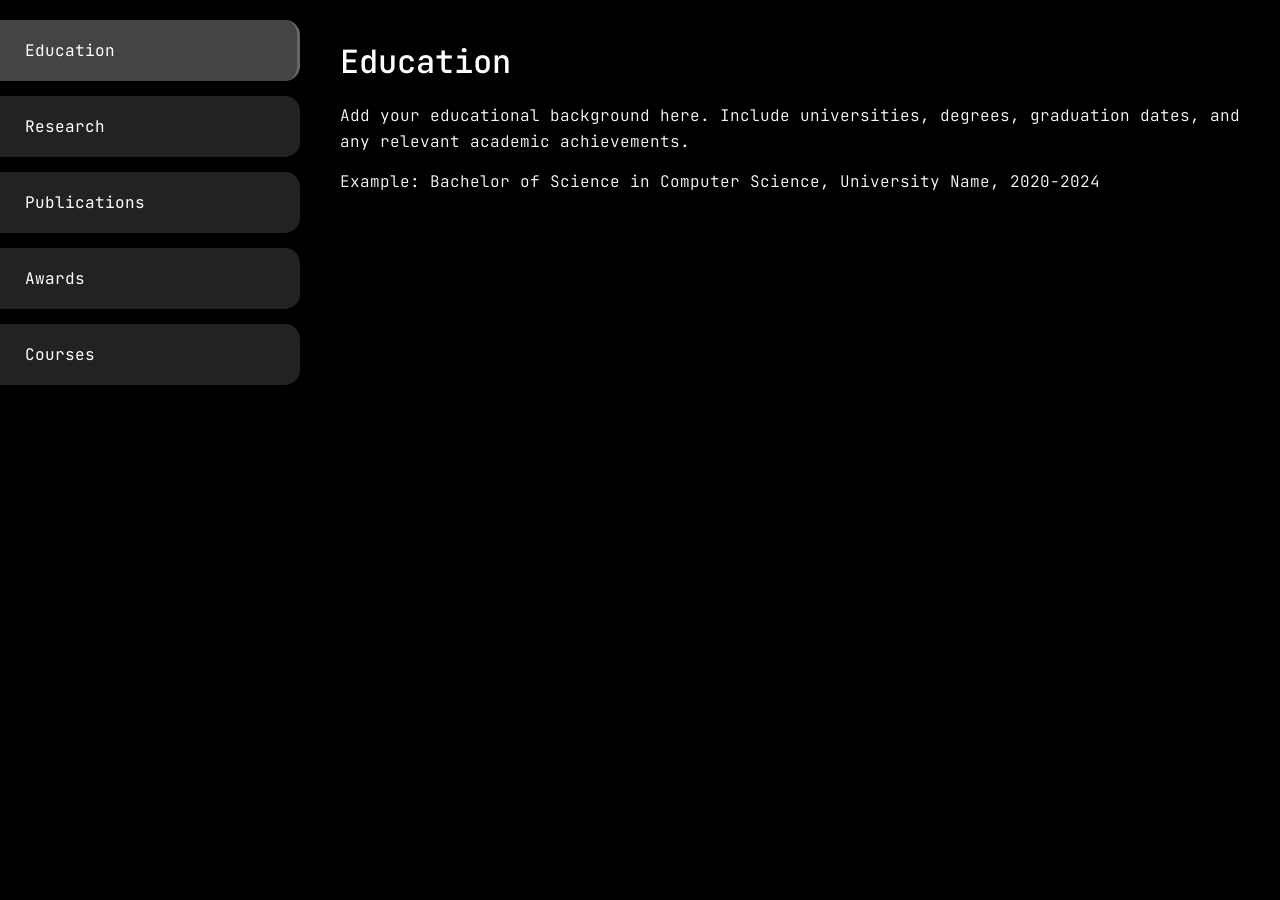
==== academics.html @ 77981997 "First commit, start of porfolio website" ====
<!DOCTYPE html> <!-- Declares this as an HTML5 document -->
<html lang="en"> <!-- Opens the HTML document with English language attribute -->
<head> <!-- Contains metadata about the document -->
    <meta charset="UTF-8"> <!-- Sets character encoding to UTF-8 for proper text display -->
    <meta name="viewport" content="width=device-width, initial-scale=1.0"> <!-- Makes the site responsive on mobile devices -->
    <title>Academics - Victor Cornbert IJnzonides</title> <!-- Sets the browser tab title -->
    <link rel="stylesheet" href="styles.css"> <!-- Links to the external CSS file for styling -->
    <link rel="preconnect" href="https://fonts.googleapis.com"> <!-- Preconnects to Google Fonts for faster loading -->
    <link rel="preconnect" href="https://fonts.gstatic.com" crossorigin> <!-- Preconnects to Google Fonts static content -->
    <link href="https://fonts.googleapis.com/css2?family=JetBrains+Mono:wght@300;400;500;700&display=swap" rel="stylesheet"> <!-- Imports JetBrains Mono font from Google Fonts -->
</head>
<body> <!-- Contains the visible content of the webpage -->
    <div class="page-container"> <!-- Main container for the page layout -->
        <div class="sidebar"> <!-- Left sidebar containing navigation tabs -->
            <div class="tab active" onclick="showContent('education')"> <!-- First tab, active by default, shows education content when clicked -->
                Education
            </div>
            <div class="tab" onclick="showContent('research')"> <!-- Second tab, shows research content when clicked -->
                Research
            </div>
            <div class="tab" onclick="showContent('publications')"> <!-- Third tab, shows publications content when clicked -->
                Publications
            </div>
            <div class="tab" onclick="showContent('awards')"> <!-- Fourth tab, shows awards content when clicked -->
                Awards
            </div>
            <div class="tab" onclick="showContent('courses')"> <!-- Fifth tab, shows courses content when clicked -->
                Courses
            </div>
        </div> <!-- Closes the sidebar -->
        
        <div class="content"> <!-- Main content area where tab content is displayed -->
            <div id="education" class="content-section active"> <!-- Education section, visible by default -->
                <h2>Education</h2> <!-- Section heading -->
                <p>Add your educational background here. Include universities, degrees, graduation dates, and any relevant academic achievements.</p> <!-- Placeholder text for education content -->
                <p>Example: Bachelor of Science in Computer Science, University Name, 2020-2024</p> <!-- Example format for education entries -->
            </div>
            
            <div id="research" class="content-section"> <!-- Research section, hidden by default -->
                <h2>Research</h2> <!-- Section heading -->
                <p>Describe your research projects, methodologies, and findings here.</p> <!-- Placeholder text for research content -->
                <p>Include any ongoing or completed research work, collaborations, and areas of interest.</p> <!-- Additional guidance for research content -->
            </div>
            
            <div id="publications" class="content-section"> <!-- Publications section, hidden by default -->
                <h2>Publications</h2> <!-- Section heading -->
                <p>List your academic publications, papers, and articles here.</p> <!-- Placeholder text for publications content -->
                <p>Include journal articles, conference papers, and any other scholarly work.</p> <!-- Additional guidance for publications content -->
            </div>
            
            <div id="awards" class="content-section"> <!-- Awards section, hidden by default -->
                <h2>Awards & Honors</h2> <!-- Section heading -->
                <p>Showcase your academic awards, scholarships, and honors here.</p> <!-- Placeholder text for awards content -->
                <p>Include dates, awarding institutions, and brief descriptions of achievements.</p> <!-- Additional guidance for awards content -->
            </div>
            
            <div id="courses" class="content-section"> <!-- Courses section, hidden by default -->
                <h2>Relevant Courses</h2> <!-- Section heading -->
                <p>List important courses you've taken that are relevant to your field.</p> <!-- Placeholder text for courses content -->
                <p>Include course names, institutions, and key skills or knowledge gained.</p> <!-- Additional guidance for courses content -->
            </div>
        </div> <!-- Closes the main content area -->
    </div> <!-- Closes the page container -->
    
    <script src="script.js"></script> <!-- Links to the JavaScript file for interactive functionality -->
</body> <!-- Closes the body section -->
</html> <!-- Closes the HTML document -->
---- styles.css ----
/* Reset default browser styles and set base font */
* {
    margin: 0; /* Removes default margin from all elements */
    padding: 0; /* Removes default padding from all elements */
    box-sizing: border-box; /* Makes padding and border included in element's total width and height */
}

/* Set the font family for the entire document */
body {
    font-family: 'JetBrains Mono', monospace; /* Sets JetBrains Mono as the primary font with monospace fallback */
    background-color: black; /* Sets the background color to black */
    color: white; /* Sets the default text color to white */
    height: 100vh; /* Makes the body take up the full viewport height */
    overflow: hidden; /* Prevents scrollbars from appearing */
}

/* Main container that centers content */
.container {
    display: flex; /* Uses flexbox layout */
    justify-content: center; /* Centers content horizontally */
    align-items: center; /* Centers content vertically */
    height: 100vh; /* Takes up full viewport height */
    width: 100vw; /* Takes up full viewport width */
}

/* The central black square with border */
.main-square {
    background-color: black; /* Sets background to black */
    border: 3px solid #333; /* Creates a dark grey border that's 3 pixels thick */
    padding: 60px; /* Adds 60 pixels of space inside the square */
    border-radius: 10px; /* Rounds the corners slightly */
    text-align: center; /* Centers all text inside */
    min-width: 500px; /* Sets minimum width to prevent square from being too small */
    min-height: 400px; /* Sets minimum height to maintain square proportions */
}

/* Styling for the name heading */
.name {
    font-size: 2.5rem; /* Sets font size to 2.5 times the root element size */
    font-weight: 500; /* Sets font weight to medium */
    margin-bottom: 50px; /* Adds 50 pixels of space below the name */
    letter-spacing: 1px; /* Adds 1 pixel of space between letters */
}

/* Container for the three navigation boxes */
.navigation-boxes {
    display: flex; /* Uses flexbox layout */
    justify-content: space-between; /* Distributes boxes evenly with space between them */
    gap: 30px; /* Adds 30 pixels of space between each box */
}

/* Individual navigation box styling */
.nav-box {
    background-color: black; /* Sets background to black */
    border: 2px solid #333; /* Creates a thin dark grey border */
    padding: 30px 20px; /* Adds 30px top/bottom padding and 20px left/right padding */
    text-decoration: none; /* Removes underline from links */
    color: white; /* Sets text color to white */
    border-radius: 8px; /* Rounds the corners */
    transition: all 0.3s ease; /* Smooth transition for hover effects lasting 0.3 seconds */
    flex: 1; /* Makes each box take equal width */
    display: flex; /* Uses flexbox for centering text */
    align-items: center; /* Centers text vertically */
    justify-content: center; /* Centers text horizontally */
    min-height: 80px; /* Sets minimum height for consistent box sizes */
    font-weight: 400; /* Sets normal font weight */
}

/* Hover effect for navigation boxes */
.nav-box:hover {
    transform: scale(1.05); /* Enlarges the box by 5% when hovered */
    border-color: #555; /* Changes border to a lighter grey on hover */
    background-color: #111; /* Slightly lightens the background on hover */
}

/* Styling for content pages (academics, art, me) */
.page-container {
    display: flex; /* Uses flexbox layout */
    height: 100vh; /* Takes up full viewport height */
    background-color: black; /* Sets background to black */
}

/* Left sidebar containing the tabs */
.sidebar {
    width: 300px; /* Sets fixed width for the sidebar */
    background-color: black; /* Sets background to black */
    padding: 20px 0; /* Adds 20px padding top and bottom, no left/right padding */
    overflow-y: auto; /* Allows vertical scrolling if content overflows */
}

/* Individual tab styling */
.tab {
    background-color: #222; /* Sets dark grey background */
    color: white; /* Sets text color to white */
    padding: 20px 25px; /* Adds 20px top/bottom and 25px left/right padding */
    margin-bottom: 15px; /* Adds 15px space below each tab */
    border-radius: 0 15px 15px 0; /* Rounds only the right corners, left side stays flat */
    cursor: pointer; /* Changes cursor to pointer when hovering */
    transition: all 0.3s ease; /* Smooth transition for animations lasting 0.3 seconds */
    border-left: none; /* Removes left border so tab hugs the screen edge */
    font-weight: 400; /* Sets normal font weight */
    user-select: none; /* Prevents text selection when clicking */
}

/* Hover effect for tabs */
.tab:hover {
    transform: scale(1.1); /* Enlarges tab by 10% when hovered */
    background-color: #333; /* Lightens background color on hover */
    margin-right: -10px; /* Extends the tab slightly to the right when enlarged */
}

/* Active tab styling */
.tab.active {
    background-color: #444; /* Sets lighter background for active tab */
    border-right: 3px solid #666; /* Adds right border to indicate active state */
}

/* Main content area */
.content {
    flex: 1; /* Takes up remaining space after sidebar */
    padding: 40px; /* Adds 40px padding on all sides */
    background-color: black; /* Sets background to black */
    overflow-y: auto; /* Allows vertical scrolling if content overflows */
}

/* Content sections (hidden by default) */
.content-section {
    display: none; /* Hides all content sections by default */
    animation: fadeIn 0.5s ease-in; /* Applies fade-in animation when shown */
}

/* Active content section */
.content-section.active {
    display: block; /* Shows the active content section */
}

/* Fade-in animation for content */
@keyframes fadeIn {
    from { opacity: 0; } /* Starts completely transparent */
    to { opacity: 1; } /* Ends completely opaque */
}

/* Heading styles for content sections */
.content h2 {
    font-size: 2rem; /* Sets large font size for headings */
    margin-bottom: 20px; /* Adds space below headings */
    color: white; /* Ensures headings are white */
    font-weight: 500; /* Sets medium font weight */
}

/* Paragraph styles for content */
.content p {
    line-height: 1.6; /* Sets line height for better readability */
    margin-bottom: 15px; /* Adds space below paragraphs */
    color: white; /* Ensures paragraphs are white */
    font-weight: 300; /* Sets light font weight for body text */
}

/* Responsive design for smaller screens */
@media (max-width: 768px) {
    .main-square { /* Adjusts main square for mobile */
        min-width: 90%; /* Makes square responsive to screen width */
        padding: 40px 20px; /* Reduces padding for smaller screens */
    }
    
    .navigation-boxes { /* Adjusts navigation for mobile */
        flex-direction: column; /* Stacks boxes vertically on small screens */
        gap: 20px; /* Reduces gap between boxes */
    }
    
    .name { /* Adjusts name size for mobile */
        font-size: 2rem; /* Reduces font size for smaller screens */
    }
    
    .sidebar { /* Adjusts sidebar for mobile */
        width: 250px; /* Makes sidebar narrower on small screens */
    }
    
    .content { /* Adjusts content padding for mobile */
        padding: 20px; /* Reduces padding for smaller screens */
    }
}
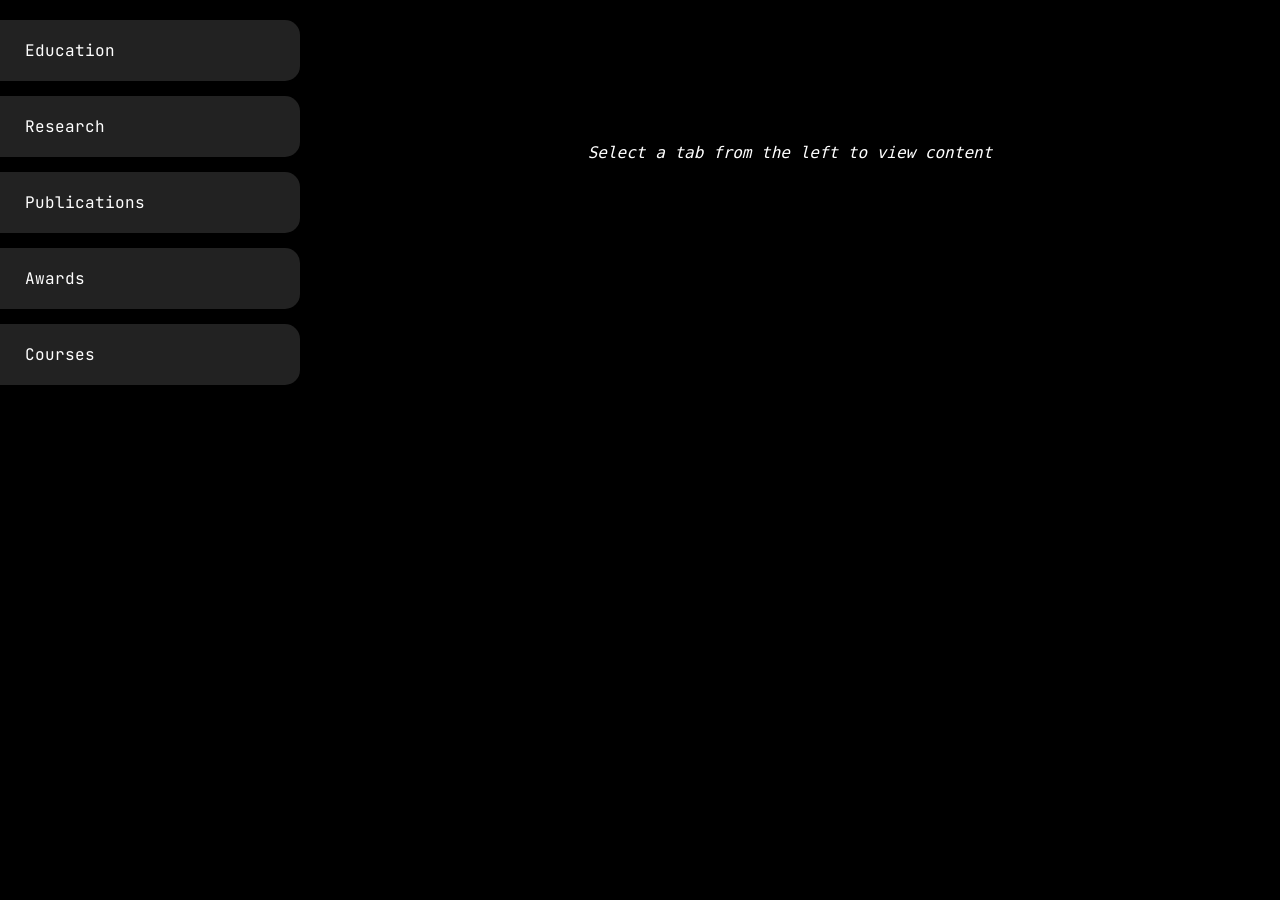
==== commit 9aaf018b: "Changed side tab animation, changed text visible on secondary pages, added possibility for links, im" ====
--- a/academics.html
+++ b/academics.html
@@ -12,7 +12,7 @@
 <body> <!-- Contains the visible content of the webpage -->
     <div class="page-container"> <!-- Main container for the page layout -->
         <div class="sidebar"> <!-- Left sidebar containing navigation tabs -->
-            <div class="tab active" onclick="showContent('education')"> <!-- First tab, active by default, shows education content when clicked -->
+            <div class="tab" onclick="showContent('education')"> <!-- First tab, shows education content when clicked -->
                 Education
             </div>
             <div class="tab" onclick="showContent('research')"> <!-- Second tab, shows research content when clicked -->
@@ -30,34 +30,93 @@
         </div> <!-- Closes the sidebar -->
         
         <div class="content"> <!-- Main content area where tab content is displayed -->
-            <div id="education" class="content-section active"> <!-- Education section, visible by default -->
+            <div class="default-content"> <!-- Default message shown when no tab is selected -->
+                <p>Select a tab from the left to view content</p> <!-- Instructions for user interaction -->
+            </div>
+            
+            <div id="education" class="content-section"> <!-- Education section, hidden by default -->
                 <h2>Education</h2> <!-- Section heading -->
                 <p>Add your educational background here. Include universities, degrees, graduation dates, and any relevant academic achievements.</p> <!-- Placeholder text for education content -->
                 <p>Example: Bachelor of Science in Computer Science, University Name, 2020-2024</p> <!-- Example format for education entries -->
+                
+                <div class="embedded-content"> <!-- Container for embedded content -->
+                    <h3>Useful Resources</h3> <!-- Subheading for embedded content -->
+                    <p>Check out this helpful link: <a href="https://www.google.com/" target="_blank">Google Search</a></p> <!-- Embedded Google link -->
+                    
+                    <img src="https://www.reddit.com/media?url=https%3A%2F%2Fi.redd.it%2Fk9wl9ypumyp31.png" alt="Educational Resource Image" /> <!-- Embedded image from Reddit -->
+                    
+                    <div class="video-container"> <!-- Responsive container for YouTube video -->
+                        <iframe src="https://www.youtube.com/embed/oJZmO5mByVY" title="Educational Video" allowfullscreen></iframe> <!-- Embedded YouTube video -->
+                    </div>
+                </div>
             </div>
             
             <div id="research" class="content-section"> <!-- Research section, hidden by default -->
                 <h2>Research</h2> <!-- Section heading -->
                 <p>Describe your research projects, methodologies, and findings here.</p> <!-- Placeholder text for research content -->
                 <p>Include any ongoing or completed research work, collaborations, and areas of interest.</p> <!-- Additional guidance for research content -->
+                
+                <div class="embedded-content"> <!-- Container for embedded content -->
+                    <h3>Research Resources</h3> <!-- Subheading for embedded content -->
+                    <p>Useful research tool: <a href="https://www.google.com/" target="_blank">Google Search</a></p> <!-- Embedded Google link -->
+                    
+                    <img src="https://www.reddit.com/media?url=https%3A%2F%2Fi.redd.it%2Fk9wl9ypumyp31.png" alt="Research Resource Image" /> <!-- Embedded image from Reddit -->
+                    
+                    <div class="video-container"> <!-- Responsive container for YouTube video -->
+                        <iframe src="https://www.youtube.com/embed/oJZmO5mByVY" title="Research Video" allowfullscreen></iframe> <!-- Embedded YouTube video -->
+                    </div>
+                </div>
             </div>
             
             <div id="publications" class="content-section"> <!-- Publications section, hidden by default -->
                 <h2>Publications</h2> <!-- Section heading -->
                 <p>List your academic publications, papers, and articles here.</p> <!-- Placeholder text for publications content -->
                 <p>Include journal articles, conference papers, and any other scholarly work.</p> <!-- Additional guidance for publications content -->
+                
+                <div class="embedded-content"> <!-- Container for embedded content -->
+                    <h3>Publication Resources</h3> <!-- Subheading for embedded content -->
+                    <p>Search for publications: <a href="https://www.google.com/" target="_blank">Google Search</a></p> <!-- Embedded Google link -->
+                    
+                    <img src="https://www.reddit.com/media?url=https%3A%2F%2Fi.redd.it%2Fk9wl9ypumyp31.png" alt="Publication Resource Image" /> <!-- Embedded image from Reddit -->
+                    
+                    <div class="video-container"> <!-- Responsive container for YouTube video -->
+                        <iframe src="https://www.youtube.com/embed/oJZmO5mByVY" title="Publication Video" allowfullscreen></iframe> <!-- Embedded YouTube video -->
+                    </div>
+                </div>
             </div>
             
             <div id="awards" class="content-section"> <!-- Awards section, hidden by default -->
                 <h2>Awards & Honors</h2> <!-- Section heading -->
                 <p>Showcase your academic awards, scholarships, and honors here.</p> <!-- Placeholder text for awards content -->
                 <p>Include dates, awarding institutions, and brief descriptions of achievements.</p> <!-- Additional guidance for awards content -->
+                
+                <div class="embedded-content"> <!-- Container for embedded content -->
+                    <h3>Award Resources</h3> <!-- Subheading for embedded content -->
+                    <p>Find award opportunities: <a href="https://www.google.com/" target="_blank">Google Search</a></p> <!-- Embedded Google link -->
+                    
+                    <img src="https://www.reddit.com/media?url=https%3A%2F%2Fi.redd.it%2Fk9wl9ypumyp31.png" alt="Award Resource Image" /> <!-- Embedded image from Reddit -->
+                    
+                    <div class="video-container"> <!-- Responsive container for YouTube video -->
+                        <iframe src="https://www.youtube.com/embed/oJZmO5mByVY" title="Award Video" allowfullscreen></iframe> <!-- Embedded YouTube video -->
+                    </div>
+                </div>
             </div>
             
             <div id="courses" class="content-section"> <!-- Courses section, hidden by default -->
                 <h2>Relevant Courses</h2> <!-- Section heading -->
                 <p>List important courses you've taken that are relevant to your field.</p> <!-- Placeholder text for courses content -->
                 <p>Include course names, institutions, and key skills or knowledge gained.</p> <!-- Additional guidance for courses content -->
+                
+                <div class="embedded-content"> <!-- Container for embedded content -->
+                    <h3>Course Resources</h3> <!-- Subheading for embedded content -->
+                    <p>Find online courses: <a href="https://www.google.com/" target="_blank">Google Search</a></p> <!-- Embedded Google link -->
+                    
+                    <img src="https://www.reddit.com/media?url=https%3A%2F%2Fi.redd.it%2Fk9wl9ypumyp31.png" alt="Course Resource Image" /> <!-- Embedded image from Reddit -->
+                    
+                    <div class="video-container"> <!-- Responsive container for YouTube video -->
+                        <iframe src="https://www.youtube.com/embed/oJZmO5mByVY" title="Course Video" allowfullscreen></iframe> <!-- Embedded YouTube video -->
+                    </div>
+                </div>
             </div>
         </div> <!-- Closes the main content area -->
     </div> <!-- Closes the page container -->
--- a/styles.css
+++ b/styles.css
@@ -68,7 +68,7 @@
 
 /* Hover effect for navigation boxes */
 .nav-box:hover {
-    transform: scale(1.05); /* Enlarges the box by 5% when hovered */
+    transform: scale(1.1); /* Enlarges the box by 10% when hovered */
     border-color: #555; /* Changes border to a lighter grey on hover */
     background-color: #111; /* Slightly lightens the background on hover */
 }
@@ -106,7 +106,10 @@
 .tab:hover {
     transform: scale(1.1); /* Enlarges tab by 10% when hovered */
     background-color: #333; /* Lightens background color on hover */
-    margin-right: -10px; /* Extends the tab slightly to the right when enlarged */
+    transform-origin: left center; /* Sets the scaling origin to prevent cutoff */
+    margin-right: -30px; /* Extends the tab to the right to accommodate full enlargement */
+    z-index: 10; /* Brings hovered tab above others to prevent overlap issues */
+    position: relative; /* Enables z-index positioning */
 }
 
 /* Active tab styling */
@@ -132,6 +135,21 @@
 /* Active content section */
 .content-section.active {
     display: block; /* Shows the active content section */
+}
+
+/* Default message when no tab is selected */
+.default-content {
+    display: block; /* Shows the default message */
+    text-align: center; /* Centers the default message */
+    color: #666; /* Sets a dimmed color for the default message */
+    font-style: italic; /* Makes the default message italic */
+    margin-top: 100px; /* Adds space from the top */
+}
+
+/* Hide default content when any tab is active */
+.content-section.active ~ .default-content,
+.content-section.active + .default-content {
+    display: none; /* Hides default content when a tab is selected */
 }
 
 /* Fade-in animation for content */
@@ -179,4 +197,64 @@
     .content { /* Adjusts content padding for mobile */
         padding: 20px; /* Reduces padding for smaller screens */
     }
+}
+/
+* Styling for embedded content */
+.embedded-content {
+    margin: 30px 0; /* Adds vertical spacing around embedded content */
+    padding: 20px; /* Adds padding inside the content area */
+    border: 1px solid #333; /* Adds a subtle border around embedded content */
+    border-radius: 8px; /* Rounds the corners */
+    background-color: #111; /* Slightly lighter background for embedded content */
+}
+
+/* Styling for embedded links */
+.embedded-content a {
+    color: #4a9eff; /* Sets link color to a light blue */
+    text-decoration: none; /* Removes underline from links */
+    font-weight: 400; /* Sets normal font weight */
+    transition: color 0.3s ease; /* Smooth color transition on hover */
+}
+
+/* Hover effect for embedded links */
+.embedded-content a:hover {
+    color: #66b3ff; /* Lightens link color on hover */
+    text-decoration: underline; /* Adds underline on hover */
+}
+
+/* Styling for embedded images */
+.embedded-content img {
+    max-width: 100%; /* Makes images responsive */
+    height: auto; /* Maintains aspect ratio */
+    border-radius: 5px; /* Slightly rounds image corners */
+    margin: 15px 0; /* Adds vertical spacing around images */
+    display: block; /* Makes images block elements */
+}
+
+/* Styling for YouTube video embeds */
+.embedded-content iframe {
+    width: 100%; /* Makes video responsive */
+    height: 315px; /* Sets standard YouTube embed height */
+    border: none; /* Removes default iframe border */
+    border-radius: 8px; /* Rounds video corners */
+    margin: 15px 0; /* Adds vertical spacing around videos */
+}
+
+/* Responsive video container */
+.video-container {
+    position: relative; /* Enables responsive positioning */
+    padding-bottom: 56.25%; /* 16:9 aspect ratio */
+    height: 0; /* Sets height to 0 for responsive behavior */
+    overflow: hidden; /* Hides overflow content */
+    margin: 15px 0; /* Adds vertical spacing */
+}
+
+/* Responsive video iframe */
+.video-container iframe {
+    position: absolute; /* Positions video absolutely within container */
+    top: 0; /* Aligns to top */
+    left: 0; /* Aligns to left */
+    width: 100%; /* Takes full container width */
+    height: 100%; /* Takes full container height */
+    margin: 0; /* Removes margin for absolute positioning */
 }
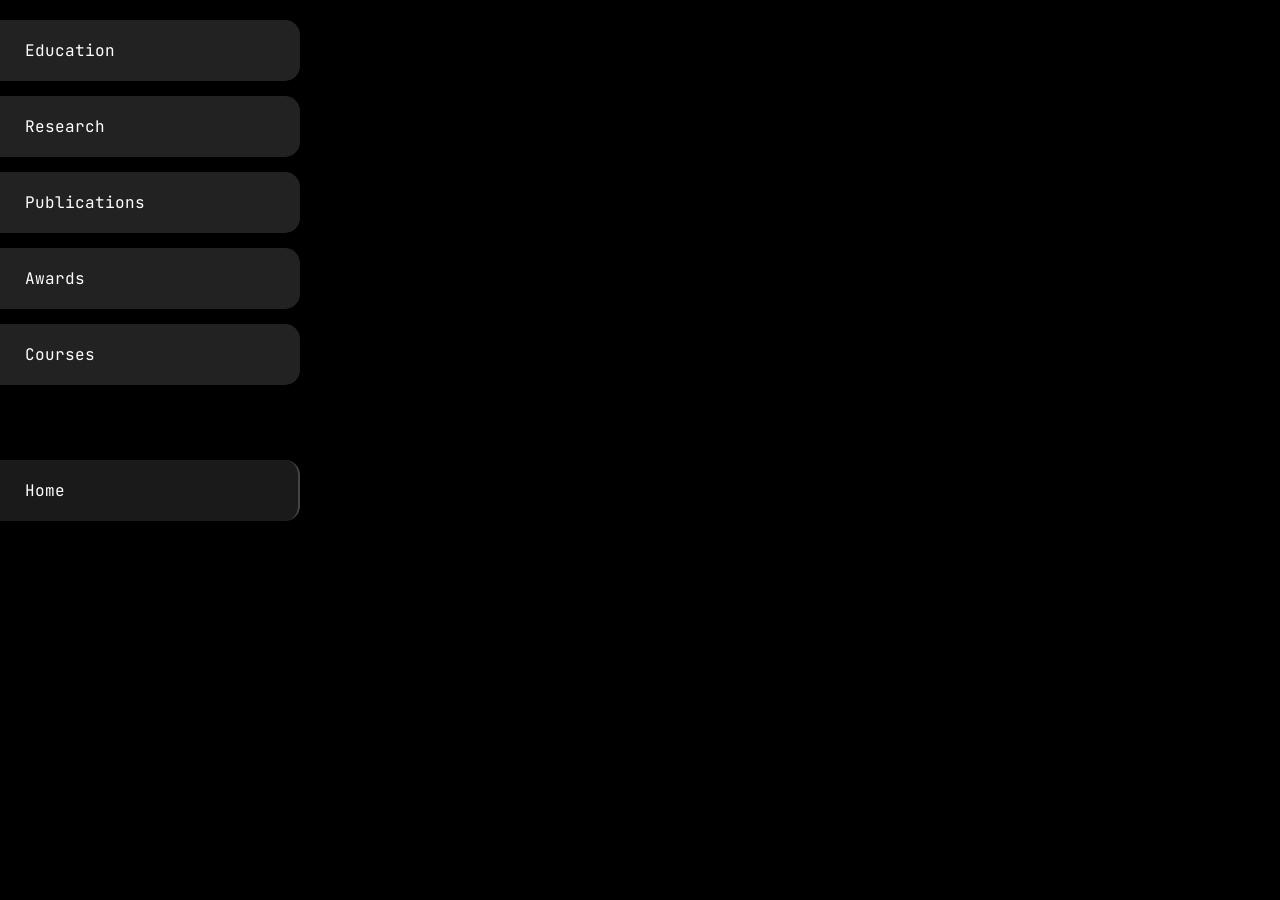
==== commit c9b09bac: "Changed tab interaction, some stylistic elements, and added text with the neccesary possible element" ====
--- a/academics.html
+++ b/academics.html
@@ -27,11 +27,13 @@
             <div class="tab" onclick="showContent('courses')"> <!-- Fifth tab, shows courses content when clicked -->
                 Courses
             </div>
+            <div class="tab home-tab" onclick="window.location.href='index.html'"> <!-- Home tab, takes user back to main page -->
+                Home
+            </div>
         </div> <!-- Closes the sidebar -->
         
         <div class="content"> <!-- Main content area where tab content is displayed -->
             <div class="default-content"> <!-- Default message shown when no tab is selected -->
-                <p>Select a tab from the left to view content</p> <!-- Instructions for user interaction -->
             </div>
             
             <div id="education" class="content-section"> <!-- Education section, hidden by default -->
--- a/styles.css
+++ b/styles.css
@@ -1,260 +1,470 @@
 /* Reset default browser styles and set base font */
 * {
-    margin: 0; /* Removes default margin from all elements */
-    padding: 0; /* Removes default padding from all elements */
-    box-sizing: border-box; /* Makes padding and border included in element's total width and height */
+    margin: 0;
+    /* Removes default margin from all elements */
+    padding: 0;
+    /* Removes default padding from all elements */
+    box-sizing: border-box;
+    /* Makes padding and border included in element's total width and height */
 }
 
 /* Set the font family for the entire document */
 body {
-    font-family: 'JetBrains Mono', monospace; /* Sets JetBrains Mono as the primary font with monospace fallback */
-    background-color: black; /* Sets the background color to black */
-    color: white; /* Sets the default text color to white */
-    height: 100vh; /* Makes the body take up the full viewport height */
-    overflow: hidden; /* Prevents scrollbars from appearing */
+    font-family: 'JetBrains Mono', monospace;
+    /* Sets JetBrains Mono as the primary font with monospace fallback */
+    background-color: black;
+    /* Sets the background color to black */
+    color: white;
+    /* Sets the default text color to white */
+    height: 100vh;
+    /* Makes the body take up the full viewport height */
+    overflow: hidden;
+    /* Prevents scrollbars from appearing */
 }
 
 /* Main container that centers content */
 .container {
-    display: flex; /* Uses flexbox layout */
-    justify-content: center; /* Centers content horizontally */
-    align-items: center; /* Centers content vertically */
-    height: 100vh; /* Takes up full viewport height */
-    width: 100vw; /* Takes up full viewport width */
+    display: flex;
+    /* Uses flexbox layout */
+    justify-content: center;
+    /* Centers content horizontally */
+    align-items: center;
+    /* Centers content vertically */
+    height: 100vh;
+    /* Takes up full viewport height */
+    width: 100vw;
+    /* Takes up full viewport width */
 }
 
 /* The central black square with border */
 .main-square {
-    background-color: black; /* Sets background to black */
-    border: 3px solid #333; /* Creates a dark grey border that's 3 pixels thick */
-    padding: 60px; /* Adds 60 pixels of space inside the square */
-    border-radius: 10px; /* Rounds the corners slightly */
-    text-align: center; /* Centers all text inside */
-    min-width: 500px; /* Sets minimum width to prevent square from being too small */
-    min-height: 400px; /* Sets minimum height to maintain square proportions */
+    background-color: black;
+    /* Sets background to black */
+    border: 12px solid #222;
+    /* Creates a very thick darker grey border that's 12 pixels thick */
+    padding: 60px;
+    /* Adds 60 pixels of space inside the square */
+    border-radius: 0;
+    /* Removes rounded corners for sharp 90-degree edges */
+    text-align: center;
+    /* Centers all text inside */
+    min-width: 500px;
+    /* Sets minimum width to prevent square from being too small */
+    min-height: 400px;
+    /* Sets minimum height to maintain square proportions */
+    display: flex;
+    /* Uses flexbox layout for better vertical centering */
+    flex-direction: column;
+    /* Stacks content vertically */
+    justify-content: center;
+    /* Centers content vertically within the box */
+    align-items: center;
+    /* Centers content horizontally within the box */
 }
 
 /* Styling for the name heading */
 .name {
-    font-size: 2.5rem; /* Sets font size to 2.5 times the root element size */
-    font-weight: 500; /* Sets font weight to medium */
-    margin-bottom: 50px; /* Adds 50 pixels of space below the name */
-    letter-spacing: 1px; /* Adds 1 pixel of space between letters */
+    font-size: 2.5rem;
+    /* Sets font size to 2.5 times the root element size */
+    font-weight: 500;
+    /* Sets font weight to medium */
+    margin-bottom: 50px;
+    /* Adds 50 pixels of space below the name */
+    letter-spacing: 1px;
+    /* Adds 1 pixel of space between letters */
 }
 
 /* Container for the three navigation boxes */
 .navigation-boxes {
-    display: flex; /* Uses flexbox layout */
-    justify-content: space-between; /* Distributes boxes evenly with space between them */
-    gap: 30px; /* Adds 30 pixels of space between each box */
+    display: flex;
+    /* Uses flexbox layout */
+    justify-content: space-between;
+    /* Distributes boxes evenly with space between them */
+    gap: 30px;
+    /* Adds 30 pixels of space between each box */
 }
 
 /* Individual navigation box styling */
 .nav-box {
-    background-color: black; /* Sets background to black */
-    border: 2px solid #333; /* Creates a thin dark grey border */
-    padding: 30px 20px; /* Adds 30px top/bottom padding and 20px left/right padding */
-    text-decoration: none; /* Removes underline from links */
-    color: white; /* Sets text color to white */
-    border-radius: 8px; /* Rounds the corners */
-    transition: all 0.3s ease; /* Smooth transition for hover effects lasting 0.3 seconds */
-    flex: 1; /* Makes each box take equal width */
-    display: flex; /* Uses flexbox for centering text */
-    align-items: center; /* Centers text vertically */
-    justify-content: center; /* Centers text horizontally */
-    min-height: 80px; /* Sets minimum height for consistent box sizes */
-    font-weight: 400; /* Sets normal font weight */
+    background-color: black;
+    /* Sets background to black */
+    border: 2px solid #222;
+    /* Creates a thin darker grey border */
+    padding: 30px 20px;
+    /* Adds 30px top/bottom padding and 20px left/right padding */
+    text-decoration: none;
+    /* Removes underline from links */
+    color: white;
+    /* Sets text color to white */
+    border-radius: 0;
+    /* Removes rounded corners for sharp 90-degree edges */
+    transition: all 0.3s ease;
+    /* Smooth transition for hover effects lasting 0.3 seconds */
+    flex: 1;
+    /* Makes each box take equal width */
+    display: flex;
+    /* Uses flexbox for centering text */
+    align-items: center;
+    /* Centers text vertically */
+    justify-content: center;
+    /* Centers text horizontally */
+    min-height: 80px;
+    /* Sets minimum height for consistent box sizes */
+    min-width: 120px;
+    /* Sets minimum width to ensure all boxes are the same size */
+    font-weight: 400;
+    /* Sets normal font weight */
 }
 
 /* Hover effect for navigation boxes */
 .nav-box:hover {
-    transform: scale(1.1); /* Enlarges the box by 10% when hovered */
-    border-color: #555; /* Changes border to a lighter grey on hover */
-    background-color: #111; /* Slightly lightens the background on hover */
+    transform: scale(1.1);
+    /* Enlarges the box by 10% when hovered */
+    border-color: #444;
+    /* Changes border to a lighter grey on hover */
+    background-color: #111;
+    /* Slightly lightens the background on hover */
 }
 
 /* Styling for content pages (academics, art, me) */
 .page-container {
-    display: flex; /* Uses flexbox layout */
-    height: 100vh; /* Takes up full viewport height */
-    background-color: black; /* Sets background to black */
+    display: flex;
+    /* Uses flexbox layout */
+    height: 100vh;
+    /* Takes up full viewport height */
+    background-color: black;
+    /* Sets background to black */
+    overflow: hidden;
+    /* Prevents page-level scrollbars */
+    position: relative;
+    /* Enables proper positioning for child elements */
 }
 
 /* Left sidebar containing the tabs */
 .sidebar {
-    width: 300px; /* Sets fixed width for the sidebar */
-    background-color: black; /* Sets background to black */
-    padding: 20px 0; /* Adds 20px padding top and bottom, no left/right padding */
-    overflow-y: auto; /* Allows vertical scrolling if content overflows */
+    width: 300px;
+    /* Sets fixed width for the sidebar */
+    background-color: black;
+    /* Sets background to black */
+    padding: 20px 0 20px 0;
+    /* Adds 20px padding top and bottom, no left/right padding */
+    overflow: visible;
+    /* Allows tabs to extend beyond sidebar boundaries when hovered */
+    display: flex;
+    /* Uses flexbox layout for better tab positioning */
+    flex-direction: column;
+    /* Stacks tabs vertically */
+    position: relative;
+    /* Enables positioning for overflow handling */
 }
 
 /* Individual tab styling */
 .tab {
-    background-color: #222; /* Sets dark grey background */
-    color: white; /* Sets text color to white */
-    padding: 20px 25px; /* Adds 20px top/bottom and 25px left/right padding */
-    margin-bottom: 15px; /* Adds 15px space below each tab */
-    border-radius: 0 15px 15px 0; /* Rounds only the right corners, left side stays flat */
-    cursor: pointer; /* Changes cursor to pointer when hovering */
-    transition: all 0.3s ease; /* Smooth transition for animations lasting 0.3 seconds */
-    border-left: none; /* Removes left border so tab hugs the screen edge */
-    font-weight: 400; /* Sets normal font weight */
-    user-select: none; /* Prevents text selection when clicking */
+    background-color: #222;
+    /* Sets dark grey background */
+    color: white;
+    /* Sets text color to white */
+    padding: 20px 25px;
+    /* Adds 20px top/bottom and 25px left/right padding */
+    margin-bottom: 15px;
+    /* Adds 15px space below each tab */
+    border-radius: 0 15px 15px 0;
+    /* Rounds only the right corners, left side stays flat */
+    cursor: pointer;
+    /* Changes cursor to pointer when hovering */
+    transition: all 0.4s cubic-bezier(0.25, 0.46, 0.45, 0.94);
+    /* Smooth transition with custom easing */
+    border-left: none;
+    /* Removes left border so tab hugs the screen edge */
+    font-weight: 400;
+    /* Sets normal font weight */
+    user-select: none;
+    /* Prevents text selection when clicking */
+    position: relative;
+    /* Enables positioning for z-index */
+    transform-origin: left center;
+    /* Sets scaling origin to left center to preserve rounded edges */
 }
 
 /* Hover effect for tabs */
 .tab:hover {
-    transform: scale(1.1); /* Enlarges tab by 10% when hovered */
-    background-color: #333; /* Lightens background color on hover */
-    transform-origin: left center; /* Sets the scaling origin to prevent cutoff */
-    margin-right: -30px; /* Extends the tab to the right to accommodate full enlargement */
-    z-index: 10; /* Brings hovered tab above others to prevent overlap issues */
-    position: relative; /* Enables z-index positioning */
+    transform: scaleX(1.25) scaleY(1.5);
+    /* Enlarges tab width by 25% and height by 50% when hovered */
+    background-color: #333;
+    /* Lightens background color on hover */
+    z-index: 10;
+    /* Brings hovered tab above others to prevent overlap issues */
+    padding-left: 40px;
+    /* Moves text further to the right when hovered */
 }
 
 /* Active tab styling */
 .tab.active {
-    background-color: #444; /* Sets lighter background for active tab */
-    border-right: 3px solid #666; /* Adds right border to indicate active state */
+    background-color: #444;
+    /* Sets lighter background for active tab */
+    border-right: 3px solid #666;
+    /* Adds right border to indicate active state */
 }
 
 /* Main content area */
 .content {
-    flex: 1; /* Takes up remaining space after sidebar */
-    padding: 40px; /* Adds 40px padding on all sides */
-    background-color: black; /* Sets background to black */
-    overflow-y: auto; /* Allows vertical scrolling if content overflows */
+    flex: 1;
+    /* Takes up remaining space after sidebar */
+    padding: 40px;
+    /* Adds 40px padding on all sides */
+    background-color: black;
+    /* Sets background to black */
+    overflow-y: auto;
+    /* Allows vertical scrolling if content overflows */
+    overflow-x: hidden;
+    /* Prevents horizontal scrolling */
+    position: relative;
+    /* Enables proper positioning */
 }
 
 /* Content sections (hidden by default) */
 .content-section {
-    display: none; /* Hides all content sections by default */
-    animation: fadeIn 0.5s ease-in; /* Applies fade-in animation when shown */
+    display: none;
+    /* Hides all content sections by default */
+    animation: fadeIn 0.5s ease-in;
+    /* Applies fade-in animation when shown */
 }
 
 /* Active content section */
 .content-section.active {
-    display: block; /* Shows the active content section */
+    display: block;
+    /* Shows the active content section */
 }
 
 /* Default message when no tab is selected */
 .default-content {
-    display: block; /* Shows the default message */
-    text-align: center; /* Centers the default message */
-    color: #666; /* Sets a dimmed color for the default message */
-    font-style: italic; /* Makes the default message italic */
-    margin-top: 100px; /* Adds space from the top */
+    display: block;
+    /* Shows the default message */
+    text-align: center;
+    /* Centers the default message */
+    color: #666;
+    /* Sets a dimmed color for the default message */
+    font-style: italic;
+    /* Makes the default message italic */
+    margin-top: 100px;
+    /* Adds space from the top */
 }
 
 /* Hide default content when any tab is active */
-.content-section.active ~ .default-content,
-.content-section.active + .default-content {
-    display: none; /* Hides default content when a tab is selected */
+.content-section.active~.default-content,
+.content-section.active+.default-content {
+    display: none;
+    /* Hides default content when a tab is selected */
 }
 
 /* Fade-in animation for content */
 @keyframes fadeIn {
-    from { opacity: 0; } /* Starts completely transparent */
-    to { opacity: 1; } /* Ends completely opaque */
+    from {
+        opacity: 0;
+    }
+
+    /* Starts completely transparent */
+    to {
+        opacity: 1;
+    }
+
+    /* Ends completely opaque */
 }
 
 /* Heading styles for content sections */
 .content h2 {
-    font-size: 2rem; /* Sets large font size for headings */
-    margin-bottom: 20px; /* Adds space below headings */
-    color: white; /* Ensures headings are white */
-    font-weight: 500; /* Sets medium font weight */
+    font-size: 2rem;
+    /* Sets large font size for headings */
+    margin-bottom: 20px;
+    /* Adds space below headings */
+    color: white;
+    /* Ensures headings are white */
+    font-weight: 500;
+    /* Sets medium font weight */
 }
 
 /* Paragraph styles for content */
 .content p {
-    line-height: 1.6; /* Sets line height for better readability */
-    margin-bottom: 15px; /* Adds space below paragraphs */
-    color: white; /* Ensures paragraphs are white */
-    font-weight: 300; /* Sets light font weight for body text */
+    line-height: 1.6;
+    /* Sets line height for better readability */
+    margin-bottom: 15px;
+    /* Adds space below paragraphs */
+    color: white;
+    /* Ensures paragraphs are white */
+    font-weight: 300;
+    /* Sets light font weight for body text */
 }
 
 /* Responsive design for smaller screens */
 @media (max-width: 768px) {
-    .main-square { /* Adjusts main square for mobile */
-        min-width: 90%; /* Makes square responsive to screen width */
-        padding: 40px 20px; /* Reduces padding for smaller screens */
-    }
-    
-    .navigation-boxes { /* Adjusts navigation for mobile */
-        flex-direction: column; /* Stacks boxes vertically on small screens */
-        gap: 20px; /* Reduces gap between boxes */
-    }
-    
-    .name { /* Adjusts name size for mobile */
-        font-size: 2rem; /* Reduces font size for smaller screens */
-    }
-    
-    .sidebar { /* Adjusts sidebar for mobile */
-        width: 250px; /* Makes sidebar narrower on small screens */
-    }
-    
-    .content { /* Adjusts content padding for mobile */
-        padding: 20px; /* Reduces padding for smaller screens */
-    }
-}
-/
-* Styling for embedded content */
+    .main-square {
+        /* Adjusts main square for mobile */
+        min-width: 90%;
+        /* Makes square responsive to screen width */
+        padding: 40px 20px;
+        /* Reduces padding for smaller screens */
+    }
+
+    .navigation-boxes {
+        /* Adjusts navigation for mobile */
+        flex-direction: column;
+        /* Stacks boxes vertically on small screens */
+        gap: 20px;
+        /* Reduces gap between boxes */
+    }
+
+    .name {
+        /* Adjusts name size for mobile */
+        font-size: 2rem;
+        /* Reduces font size for smaller screens */
+    }
+
+    .sidebar {
+        /* Adjusts sidebar for mobile */
+        width: 250px;
+        /* Makes sidebar narrower on small screens */
+    }
+
+    .content {
+        /* Adjusts content padding for mobile */
+        padding: 20px;
+        /* Reduces padding for smaller screens */
+    }
+}
+
+/* Styling for embedded content */
 .embedded-content {
-    margin: 30px 0; /* Adds vertical spacing around embedded content */
-    padding: 20px; /* Adds padding inside the content area */
-    border: 1px solid #333; /* Adds a subtle border around embedded content */
-    border-radius: 8px; /* Rounds the corners */
-    background-color: #111; /* Slightly lighter background for embedded content */
+    margin: 30px 0;
+    /* Adds vertical spacing around embedded content */
+    padding: 20px;
+    /* Adds padding inside the content area */
+    border: 1px solid #333;
+    /* Adds a subtle border around embedded content */
+    border-radius: 8px;
+    /* Rounds the corners */
+    background-color: #111;
+    /* Slightly lighter background for embedded content */
 }
 
 /* Styling for embedded links */
 .embedded-content a {
-    color: #4a9eff; /* Sets link color to a light blue */
-    text-decoration: none; /* Removes underline from links */
-    font-weight: 400; /* Sets normal font weight */
-    transition: color 0.3s ease; /* Smooth color transition on hover */
+    color: #4a9eff;
+    /* Sets link color to a light blue */
+    text-decoration: none;
+    /* Removes underline from links */
+    font-weight: 400;
+    /* Sets normal font weight */
+    transition: color 0.3s ease;
+    /* Smooth color transition on hover */
 }
 
 /* Hover effect for embedded links */
 .embedded-content a:hover {
-    color: #66b3ff; /* Lightens link color on hover */
-    text-decoration: underline; /* Adds underline on hover */
+    color: #66b3ff;
+    /* Lightens link color on hover */
+    text-decoration: underline;
+    /* Adds underline on hover */
 }
 
 /* Styling for embedded images */
 .embedded-content img {
-    max-width: 100%; /* Makes images responsive */
-    height: auto; /* Maintains aspect ratio */
-    border-radius: 5px; /* Slightly rounds image corners */
-    margin: 15px 0; /* Adds vertical spacing around images */
-    display: block; /* Makes images block elements */
+    max-width: 100%;
+    /* Makes images responsive */
+    height: auto;
+    /* Maintains aspect ratio */
+    border-radius: 5px;
+    /* Slightly rounds image corners */
+    margin: 15px 0;
+    /* Adds vertical spacing around images */
+    display: block;
+    /* Makes images block elements */
 }
 
 /* Styling for YouTube video embeds */
 .embedded-content iframe {
-    width: 100%; /* Makes video responsive */
-    height: 315px; /* Sets standard YouTube embed height */
-    border: none; /* Removes default iframe border */
-    border-radius: 8px; /* Rounds video corners */
-    margin: 15px 0; /* Adds vertical spacing around videos */
+    width: 100%;
+    /* Makes video responsive */
+    height: 315px;
+    /* Sets standard YouTube embed height */
+    border: none;
+    /* Removes default iframe border */
+    border-radius: 8px;
+    /* Rounds video corners */
+    margin: 15px 0;
+    /* Adds vertical spacing around videos */
 }
 
 /* Responsive video container */
 .video-container {
-    position: relative; /* Enables responsive positioning */
-    padding-bottom: 56.25%; /* 16:9 aspect ratio */
-    height: 0; /* Sets height to 0 for responsive behavior */
-    overflow: hidden; /* Hides overflow content */
-    margin: 15px 0; /* Adds vertical spacing */
+    position: relative;
+    /* Enables responsive positioning */
+    padding-bottom: 56.25%;
+    /* 16:9 aspect ratio */
+    height: 0;
+    /* Sets height to 0 for responsive behavior */
+    overflow: hidden;
+    /* Hides overflow content */
+    margin: 15px 0;
+    /* Adds vertical spacing */
 }
 
 /* Responsive video iframe */
 .video-container iframe {
-    position: absolute; /* Positions video absolutely within container */
-    top: 0; /* Aligns to top */
-    left: 0; /* Aligns to left */
-    width: 100%; /* Takes full container width */
-    height: 100%; /* Takes full container height */
-    margin: 0; /* Removes margin for absolute positioning */
+    position: absolute;
+    /* Positions video absolutely within container */
+    top: 0;
+    /* Aligns to top */
+    left: 0;
+    /* Aligns to left */
+    width: 100%;
+    /* Takes full container width */
+    height: 100%;
+    /* Takes full container height */
+    margin: 0;
+    /* Removes margin for absolute positioning */
+}
+
+/* Dynamic spacing system for tabs */
+
+/* When hovering over sidebar, prepare all tabs for dynamic spacing */
+.sidebar:hover .tab {
+    transition: all 0.4s cubic-bezier(0.25, 0.46, 0.45, 0.94);
+    /* Smooth transition for all tabs */
+}
+
+/* Push tabs below the hovered tab down to maintain consistent spacing */
+.tab:hover~.tab {
+    transform: translateY(20px);
+    /* Moves subsequent tabs down by 20px to accommodate enlarged tab */
+}
+
+/* Ensure consistent spacing by adjusting the hovered tab's position */
+.tab:hover {
+    margin-top: 10px;
+    /* Slight adjustment to maintain visual balance */
+    margin-bottom: 25px;
+    /* Increased bottom margin to create space for the enlarged tab */
+}
+
+/* Home t
+ab styling with extra spacing */
+.home-tab {
+    margin-top: 60px;
+    /* Adds much more space above the home tab (equivalent to space for two tabs) */
+    background-color: #1a1a1a;
+    /* Slightly different background to distinguish it as a navigation tab */
+    border-right: 2px solid #444;
+    /* Adds a subtle right border to make it stand out */
+}
+
+/* Home tab hover effect */
+.home-tab:hover {
+    background-color: #2a2a2a;
+    /* Different hover color for the home tab */
+    border-right-color: #666;
+    /* Lightens the right border on hover */
+    margin-top: 60px;
+    /* Maintains the same top margin when hovered to keep consistent spacing */
+    margin-bottom: 15px;
+    /* Maintains the same bottom margin when hovered */
 }
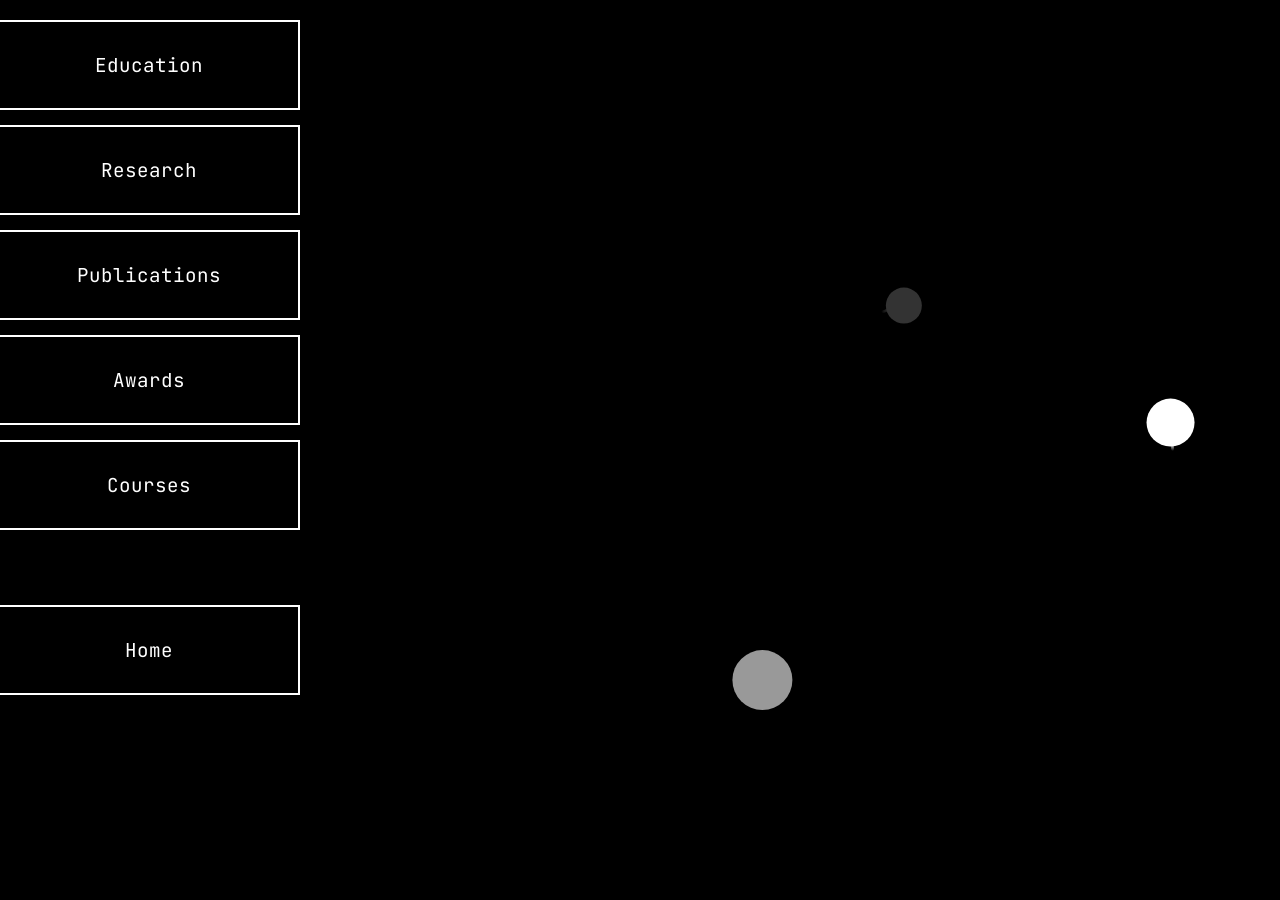
==== commit 36ef71cf: "Added background animation to each seperate sub-site before a tab is pressed." ====
--- a/academics.html
+++ b/academics.html
@@ -33,6 +33,7 @@
         </div> <!-- Closes the sidebar -->
         
         <div class="content"> <!-- Main content area where tab content is displayed -->
+            <canvas id="ellipse-canvas" class="ellipse-animation"></canvas> <!-- Elliptical ball animation canvas -->
             <div class="default-content"> <!-- Default message shown when no tab is selected -->
             </div>
             
@@ -124,5 +125,6 @@
     </div> <!-- Closes the page container -->
     
     <script src="script.js"></script> <!-- Links to the JavaScript file for interactive functionality -->
+    <script src="ellipse-animation.js"></script> <!-- Links to the elliptical ball animation JavaScript file -->
 </body> <!-- Closes the body section -->
 </html> <!-- Closes the HTML document -->
--- a/styles.css
+++ b/styles.css
@@ -36,12 +36,24 @@
     /* Takes up full viewport width */
 }
 
+/* Container for main square and disclaimer text */
+.main-content {
+    display: flex;
+    /* Uses flexbox layout */
+    flex-direction: column;
+    /* Stacks main square and disclaimer vertically */
+    align-items: center;
+    /* Centers both elements horizontally */
+    gap: 30px;
+    /* Adds 30px space between main square and disclaimer text */
+}
+
 /* The central black square with border */
 .main-square {
     background-color: black;
     /* Sets background to black */
-    border: 12px solid #222;
-    /* Creates a very thick darker grey border that's 12 pixels thick */
+    border: 2px solid white;
+    /* Creates a white border that's 2 pixels thick, same as navigation boxes */
     padding: 60px;
     /* Adds 60 pixels of space inside the square */
     border-radius: 0;
@@ -88,8 +100,8 @@
 .nav-box {
     background-color: black;
     /* Sets background to black */
-    border: 2px solid #222;
-    /* Creates a thin darker grey border */
+    border: 2px solid white;
+    /* Creates a white border that's 2 pixels thick */
     padding: 30px 20px;
     /* Adds 30px top/bottom padding and 20px left/right padding */
     text-decoration: none;
@@ -114,14 +126,16 @@
     /* Sets minimum width to ensure all boxes are the same size */
     font-weight: 400;
     /* Sets normal font weight */
+    font-size: 1.2rem;
+    /* Sets larger font size for better readability */
 }
 
 /* Hover effect for navigation boxes */
 .nav-box:hover {
     transform: scale(1.1);
     /* Enlarges the box by 10% when hovered */
-    border-color: #444;
-    /* Changes border to a lighter grey on hover */
+    border-color: white;
+    /* Keeps border white on hover */
     background-color: #111;
     /* Slightly lightens the background on hover */
 }
@@ -160,50 +174,64 @@
 
 /* Individual tab styling */
 .tab {
-    background-color: #222;
-    /* Sets dark grey background */
+    background-color: black;
+    /* Sets background to black to match navigation boxes */
     color: white;
     /* Sets text color to white */
-    padding: 20px 25px;
-    /* Adds 20px top/bottom and 25px left/right padding */
+    padding: 30px 20px;
+    /* Adds 30px top/bottom and 20px left/right padding to match navigation boxes */
     margin-bottom: 15px;
     /* Adds 15px space below each tab */
-    border-radius: 0 15px 15px 0;
-    /* Rounds only the right corners, left side stays flat */
+    border-radius: 0;
+    /* Removes rounded corners for sharp 90-degree edges like navigation boxes */
+    border: 2px solid white;
+    /* Adds white border with same thickness as navigation boxes */
+    border-left: none;
+    /* Removes left border so tabs hug the screen edge */
     cursor: pointer;
     /* Changes cursor to pointer when hovering */
-    transition: all 0.4s cubic-bezier(0.25, 0.46, 0.45, 0.94);
-    /* Smooth transition with custom easing */
-    border-left: none;
-    /* Removes left border so tab hugs the screen edge */
+    transition: all 0.3s ease;
+    /* Smooth transition matching navigation boxes */
     font-weight: 400;
     /* Sets normal font weight */
     user-select: none;
     /* Prevents text selection when clicking */
     position: relative;
     /* Enables positioning for z-index */
-    transform-origin: left center;
-    /* Sets scaling origin to left center to preserve rounded edges */
+    transform-origin: center center;
+    /* Sets scaling origin to center for uniform enlargement */
+    min-height: 80px;
+    /* Sets same minimum height as navigation boxes */
+    display: flex;
+    /* Uses flexbox for centering text like navigation boxes */
+    align-items: center;
+    /* Centers text vertically */
+    justify-content: center;
+    /* Centers text horizontally */
+    font-size: 1.2rem;
+    /* Sets larger font size to match navigation boxes */
 }
 
 /* Hover effect for tabs */
 .tab:hover {
-    transform: scaleX(1.25) scaleY(1.5);
-    /* Enlarges tab width by 25% and height by 50% when hovered */
-    background-color: #333;
-    /* Lightens background color on hover */
+    transform: scale(1.1);
+    /* Enlarges tab by 10% when hovered, same as navigation boxes */
+    background-color: #111;
+    /* Slightly lightens the background on hover, same as navigation boxes */
+    border-color: white;
+    /* Keeps border white on hover, same as navigation boxes */
     z-index: 10;
     /* Brings hovered tab above others to prevent overlap issues */
-    padding-left: 40px;
-    /* Moves text further to the right when hovered */
 }
 
 /* Active tab styling */
 .tab.active {
-    background-color: #444;
-    /* Sets lighter background for active tab */
-    border-right: 3px solid #666;
-    /* Adds right border to indicate active state */
+    background-color: #111;
+    /* Sets slightly lighter background for active tab */
+    border: 2px solid white;
+    /* Maintains white border for active state */
+    border-left: none;
+    /* Removes left border for active tabs too */
 }
 
 /* Main content area */
@@ -228,12 +256,20 @@
     /* Hides all content sections by default */
     animation: fadeIn 0.5s ease-in;
     /* Applies fade-in animation when shown */
+    position: relative;
+    /* Ensures content appears above animation */
+    z-index: 10;
+    /* Places content above animation canvas */
+    background-color: black;
+    /* Ensures content has black background */
+    padding: 20px;
+    /* Adds padding around content */
 }
 
 /* Active content section */
 .content-section.active {
-    display: block;
-    /* Shows the active content section */
+    display: block !important;
+    /* Shows the active content section with high priority */
 }
 
 /* Default message when no tab is selected */
@@ -348,8 +384,8 @@
 
 /* Styling for embedded links */
 .embedded-content a {
-    color: #4a9eff;
-    /* Sets link color to a light blue */
+    color: white;
+    /* Sets link color to white */
     text-decoration: none;
     /* Removes underline from links */
     font-weight: 400;
@@ -360,8 +396,8 @@
 
 /* Hover effect for embedded links */
 .embedded-content a:hover {
-    color: #66b3ff;
-    /* Lightens link color on hover */
+    color: #ccc;
+    /* Changes to light grey on hover */
     text-decoration: underline;
     /* Adds underline on hover */
 }
@@ -428,43 +464,81 @@
 
 /* When hovering over sidebar, prepare all tabs for dynamic spacing */
 .sidebar:hover .tab {
-    transition: all 0.4s cubic-bezier(0.25, 0.46, 0.45, 0.94);
-    /* Smooth transition for all tabs */
+    transition: all 0.3s ease;
+    /* Smooth transition for all tabs matching navigation boxes */
 }
 
 /* Push tabs below the hovered tab down to maintain consistent spacing */
 .tab:hover~.tab {
-    transform: translateY(20px);
-    /* Moves subsequent tabs down by 20px to accommodate enlarged tab */
+    transform: translateY(8px);
+    /* Moves subsequent tabs down by 8px to accommodate 10% enlarged tab */
 }
 
 /* Ensure consistent spacing by adjusting the hovered tab's position */
 .tab:hover {
-    margin-top: 10px;
-    /* Slight adjustment to maintain visual balance */
-    margin-bottom: 25px;
-    /* Increased bottom margin to create space for the enlarged tab */
-}
-
-/* Home t
-ab styling with extra spacing */
+    margin-top: 4px;
+    /* Slight adjustment to maintain visual balance for smaller enlargement */
+    margin-bottom: 19px;
+    /* Adjusted bottom margin to create appropriate space for 10% enlarged tab */
+}
+
+/* Home tab styling with extra spacing */
 .home-tab {
     margin-top: 60px;
     /* Adds much more space above the home tab (equivalent to space for two tabs) */
-    background-color: #1a1a1a;
-    /* Slightly different background to distinguish it as a navigation tab */
-    border-right: 2px solid #444;
-    /* Adds a subtle right border to make it stand out */
+    background-color: black;
+    /* Same background as other tabs */
+    border: 2px solid white;
+    /* Same white border as other tabs */
+    border-left: none;
+    /* Removes left border like other tabs */
 }
 
 /* Home tab hover effect */
 .home-tab:hover {
-    background-color: #2a2a2a;
-    /* Different hover color for the home tab */
-    border-right-color: #666;
-    /* Lightens the right border on hover */
+    background-color: #111;
+    /* Same hover background as other tabs */
+    border-color: white;
+    /* Keeps border white on hover like other tabs */
     margin-top: 60px;
     /* Maintains the same top margin when hovered to keep consistent spacing */
     margin-bottom: 15px;
     /* Maintains the same bottom margin when hovered */
+}
+
+/* 
+Disclaimer text styling */
+.disclaimer-text {
+    color: white;
+    /* Sets text color to white */
+    font-size: 0.9rem;
+    /* Sets font size slightly smaller than default (navigation boxes use default 1rem) */
+    font-weight: 300;
+    /* Sets light font weight */
+    text-align: center;
+    /* Centers the text horizontally */
+    margin: 0;
+    /* Removes default paragraph margins */
+    opacity: 0.8;
+    /* Makes text slightly transparent for a subtle appearance */
+    letter-spacing: 0.5px;
+    /* Adds slight letter spacing for better readability */
+}
+
+/* Elliptical ball animation canvas */
+.ellipse-animation {
+    position: absolute; /* Positions canvas absolutely within content area */
+    top: 0; /* Aligns to top of content area */
+    left: 0; /* Aligns to left of content area */
+    width: 100%; /* Takes full width of content area */
+    height: 100%; /* Takes full height of content area */
+    background-color: black; /* Sets black background for animation */
+    z-index: 1; /* Places canvas behind content but above background */
+    display: block; /* Shows animation by default */
+    pointer-events: none; /* Allows clicks to pass through to elements below */
+}
+
+/* Hide animation when content is active */
+.content-section.active ~ .ellipse-animation {
+    display: none !important; /* Hides animation when any tab content is shown */
 }
